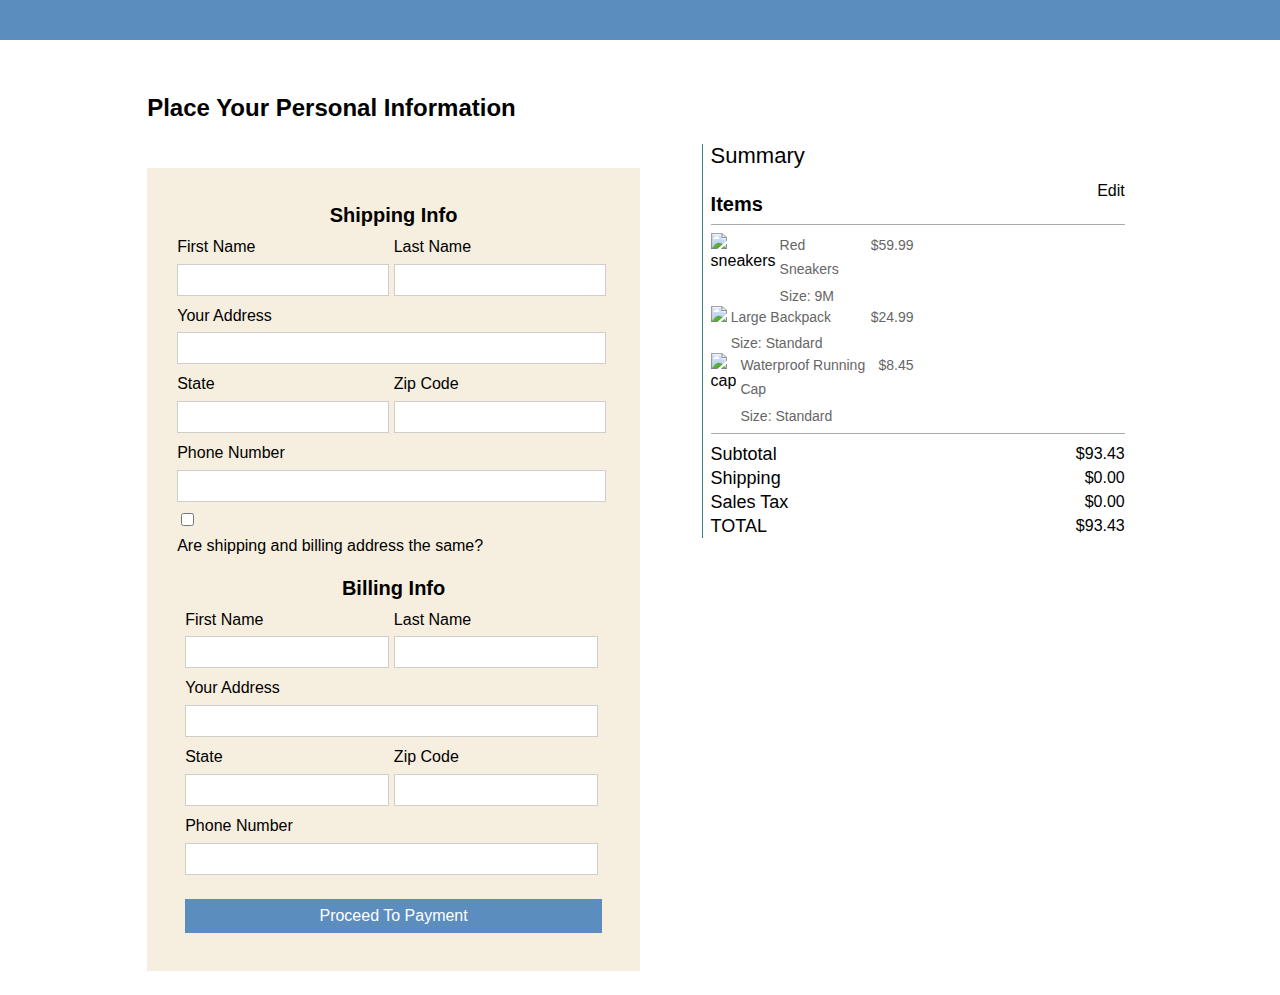
==== index.html @ 3deefcd4 "added js file and billing form" ====
<!DOCTYPE html>
<html lang="en" id="shipping-info-page">
  <head>
    <title>New Endi Checkout Page</title>
    <meta charset="utf-8" />
    <meta name="viewport" content="width=device-width,initial-scale=1.0,shrink-to-fit=no" />
    <link rel="stylesheet" href="assets/css/style.css" />
  </head>

  <body>
    <header id="header">
      <h1>Place Your Personal Information</h1>
    </header>

    <main id="main">
    <h3>Shipping Info</h3>
      <form name="shipping-info" action="payment/" aria-labelledby="form-label">
        <fieldset>
          <ol>
            <li>
              <label for="full-name">First Name</label>
              <input type="text" name="full-name" id="full-name" title="Enter your name" required/>
            </li>
            <li>
                <label for="last-name" >Last Name</label>
                <input type="text" name="last-name" id="last-name" title="Enter your surname" required/>
              </li>
              <li id="twin">
                <label for="last-name" >Your Address</label>
                <input type="text" name="address" id="address" title="Enter your full address " required/>
              </li>
              <li>
                <label for="zip">State</label>
                <input type="text" title="Enter your state" name="state" id="state" required/>
              </li>
            <li>
              <label for="zip">Zip Code</label>
              <input type="text" pattern="[0-9]{5}" title="Five digit zip code" name="zip" id="zip" required/>
            </li>
            <li id="twin">
              <label for="phone-number" >Phone Number</label>
              <input type="tel" name="phone-number" id="phone-number" required/>
            </li>
            <li id="twin">
                <input type="checkbox" id="checkbox" name="checkbox"/> Are shipping and billing address the same?<label for="checkbox">
                </label>
            </li>
          </ol>

          <h3>Billing Info</h3>
      <form name="shipping-info" action="payment/" aria-labelledby="form-label">
        <fieldset>
          <ol>
            <li>
              <label for="full-name">First Name</label>
              <input type="text" name="full-name" id="full-name" title="Enter your name" required/>
            </li>
            <li>
                <label for="last-name" >Last Name</label>
                <input type="text" name="last-name" id="last-name" title="Enter your surname" required/>
              </li>
              <li id="twin">
                <label for="last-name" >Your Address</label>
                <input type="text" name="address" id="address" title="Enter your full address " required/>
              </li>
              <li>
                <label for="zip">State</label>
                <input type="text" title="Enter your state" name="state" id="state" required/>
              </li>
            <li>
              <label for="zip">Zip Code</label>
              <input type="text" pattern="[0-9]{5}" title="Five digit zip code" name="zip" id="zip" required/>
            </li>
            <li id="twin">
              <label for="phone-number" >Phone Number</label>
              <input type="tel" name="phone-number" id="phone-number" required/>
            </li>
          </ol>


        </fieldset>
        <fieldset name="buttons">
          <button class="button-shrink" type="submit">Proceed To Payment</button>
        </fieldset>
      </form>
    </main>





    <aside id="summary">
      <h2>Summary</h2>
      <section id="summary-header">
        <h3>Items</h3>
        <a href="" id="items-edit">Edit</a>
      </section>
      <section id="summary-items">
        <ol>
          <li>
            <a href="https://www.flaticon.com/free-icons/shoes" class="item" title="shoes icons">
              <img src="assets/img/sneakers.png" alt="sneakers"/>
            </a>
            <p class="item-name">Red Sneakers</p>
            <p class="item-size">Size: 9M</p>
            <p class="item-price">$59.99</p>
          </li>
          <li>
            <a href="https://www.flaticon.com/free-icons/backpack" class="item" title="backpack icons">
              <img src="assets/img/backpack.png" ald="backpack"/>
            </a>
            <p class="item-name">Large Backpack</p>
            <p class="item-size">Size: Standard</p>
            <p class="item-rpice">$24.99</p>
          </li>
          <li>
            <a href="https://www.flaticon.com/free-icons/cap" class="item" title="cap icons">
              <img src="assets/img/cap.png" alt="cap"/>
            </a>
            <p class="item-name">Waterproof Running Cap</p>
            <p class="item-size">Size: Standard</p>
            <p class="price">$8.45</p>
          </li>
        </ol>
      </section>
      <section id="summary-footer">
        <h4 class="summary-desc">Subtotal</h4>
        <p class="summary-price">$93.43</p>
        <h4 class="summary-desc">Shipping</h4>
        <p class="summary-price">$0.00</p>
        <h4 class="summary-desc">Sales Tax</h4>
        <p class="summary-price">$0.00</p>
        <h4 class="summary-desc">TOTAL</h4>
        <p class="summary-price">$93.43</p>
      </section>
    </aside>
  <script src="assets/js/func.js"></script>
  </body>
</html>
---- assets/css/style.css ----
@import url("https://fonts.googleapis.com/css2?family=Lato:wght@300;400;700&display=swap");

/* http://meyerweb.com/eric/tools/css/reset/
   v2.0 | 20110126
   License: none (public domain)
*/
/* stylelint-disable*/
a,abbr,acronym,address,applet,article,aside,audio,b,big,blockquote,body,canvas,caption,center,cite,code,dd,del,details,dfn,div,dl,dt,em,embed,fieldset,figcaption,figure,footer,form,h1,h2,h3,h4,h5,h6,header,hgroup,html,i,iframe,img,ins,kbd,label,legend,li,mark,menu,nav,object,ol,output,p,pre,q,ruby,s,samp,section,small,span,strike,strong,sub,summary,sup,table,tbody,td,tfoot,th,thead,time,tr,tt,u,ul,var,video{margin:0;padding:0;border:0;font:inherit;vertical-align:baseline}article,aside,details,figcaption,figure,footer,header,hgroup,main,menu,nav,section{display:block}html,.linter{line-height:1}body{line-height:inherit}ol,ul{list-style:none}blockquote,q{quotes:none}blockquote:after,blockquote:before,q:after,q:before{content:'';content:none}table{border-collapse:collapse;border-spacing:0}
/* stylelint-enable */

/* Begin site styles below */

* {
  box-sizing: border-box;
}


ol {
        width: 100%;
}
ol li {
  width: 49%;
  display: inline-block;
}
    
ol li > * {
width: 100%;
}

#twin {
    width: 99%;
}



html {
  font-family: 'Segoe UI', Tahoma, Geneva, Verdana, sans-serif;
  line-height: 1.5em; 
  background-color: #5b8dbf;
  height: 100%;
}
body {
  margin-top: 2.5em;
  padding: 1.5em;
  background-color: #ffffff;
  min-height: 100%;
}

h1 {
  font-size: 1.5em; /* 24px / 16px = 1.5em */
  font-weight: bold;
}

h2 {
  font-size: 1.375em; /* 22px / 16px = 1.375em */
  padding-bottom: 0.5em; /* 8/16px*/
  
}

h3 {
  font-size: 1.25em; /* 20px / 16px = 1.25em */
  font-weight: bold;
  display: flex;
  flex-direction: column;
  align-items: center;
  margin-top: 0.8rem;
}

h4 {
  font-size: 1.125em; /* 18px / 16px = 1.125em */
}

input,
label,
select {
  display: block;
  padding-bottom: 0.3rem;
}

input,
select,
button{ 
  background-color: inherit;
  font-size: inherit;
  font-family: inherit;
  line-height: inherit;
  padding-bottom: 0;
  border: 1px solid rgb(207, 205, 205);
  border-radius: 0;
  background-color: white;
}
input,select {
  width: 50%;
  margin-bottom: 0.5em; /* 8/16px*/
  padding: 0.1875em; /* 3/16px*/
}

button{
  padding: 0.3125em 0.625em ; /* 5px/16px  and 10px/16px*/
  background-color: #5b8dbf;
  border: none;
  color: white;
  border-radius: 0; 
  width: 100%;
}

.button-shrink{
    transition: all 0.3s ease-in-out;
}
.button-shrink:hover {
    -webkit-transform: scale(0.95);
    transform: scale(0.95);
  }
/* .back-button {
  padding: 0.3125em 0.625em ;
  border:  1px solid #d75459;
  color: #d75459;
  border-radius: 0.375em; 
} */

input[type="checkbox"],
input[type="radio"] {
  width: auto;
}

.checkbox-field,
.radio-field {
  display: flex;
  align-items: baseline;
}

nav[aria-hidden="true"],
aside[aria-hidden="true"],
ol[aria-hidden="true"] {
  display: none;
}

#checkout-nav ol {
  display: flex;
}

#checkout-nav li {
  display: flex;
  flex-basis: 100%;
  align-items: flex-end;
  justify-content: flex-end;
}

#checkout-nav li::before {
  align-self: center;
  border-bottom: 1px solid;
  content: "\00a0"; /* white space */
  margin: 0 0.3125em; /* 5px/16px */
  width: 100%;
}
#checkout-nav li:first-child{
  flex: 1 0 auto;
}
#checkout-nav li:first-child::before{
  display: none;
}

#checkout-nav li:not(.nav-complete-page)::before{
  color:transparent;
}



#checkout-nav img {
  width: 1.25em;     /* 20px/16px */
}
img {
  width: 5em;
}
#summary-header,
#summary-items{
  margin-bottom: 0.5em; /* 8/16px */
}

#summary-header {
  display: flex;
  justify-content: space-between;
}
#summary-items p {
  font-size: 0.875em;
  color: #666;
}

#summary-footer,
#summary-items {
  border-top: 1px solid  #aaa;
  padding-top: 0.5em;
}

a {
  text-decoration: none;
  color: inherit;
}

figure {
  display: flex;
  flex-direction: column;
  align-items: center;
}


.nav-complete-page {
  color: rgb(63,127,128);
}

form {
  display: grid;
  grid-gap: 1.5em;
}

fieldset[name="buttons"] {
  display: flex;
  justify-content: space-between;
  background-color: inherit;
}
ol[name="month-year"]{
  display: flex;
  flex-wrap: wrap;
  gap: 5px;
}

ol[name="month-year"] select,
ol[name="month-year"] input,
ol[name="city-state-zip"] li,
input[name="cvv-number"]{
  width: auto;
}

#summary a {
  width: min-content;
}

fieldset{
  padding: 0.5em;
  border-radius: 0.3125em;
}
aside {
  border-left: 1px solid #3f7f80;
  padding:  0 0.5em;
}

#personal-info-page .current-page-heading,
#delivery-page .current-page-heading,
#payment-page .current-page-heading,
#review-page .current-page-heading {
  font-weight: 800;
}

input:focus {
  background-color: #f3f5f9;
}

select {
  height: 32px;
}

@media screen and (min-width: 50em) { /* 800px/16px */

  body {
    display: grid;
    grid-template-rows: 2em [header-start] max-content [header-end]
      1.5em [checkout-nav-start summary-start] max-content [checkout-nav-end]
      1.5em [main-start] max-content [main-end summary-end];
    grid-template-columns: 10% [header-start checkout-nav-start main-start]
      40% [header-end checkout-nav main-end] 5%
      [summary-start] 35% [summary-end] 5%;
    align-items: start;
  }

  #header { 
    grid-area: header;
    justify-self: left;
  }
  #checkout-nav {
    grid-area: checkout-nav;
  }
  #main {
    grid-area: main;
    background-color: #f6eede;
    padding:22px;
  }
  #summary {
    grid-area: summary;
  }

  ol[name="city-state-zip"]{
    width: 50%;
    display: grid;
    grid-template-rows: [city-start state-start]  auto [city-end state-end]
      auto [zip-start] auto [zip-end];
    grid-template-columns: [city-start zip-start] auto [city-end zip-end] 5%
      [state-start] auto [state-end];
  }
  ol[name="city-state-zip"] input,
  ol[name="city-state-zip"] select,
  ol[name="expiration-and-cvv"] input,
  ol[name="expiration-and-cvv"] select {
    width: 100%;
  }
  #city {
    grid-area: city;
  }
  #state {
    grid-area: state;
  }
  #zip {
    grid-area: zip;
  }

  ol[name="expiration-and-cvv"] {
    display: grid;
    width: 50%;
    grid-template-rows: [expiration-start cvv-start] auto [expiration-end cvv-end];
    grid-template-columns: [expiration-start] auto [expiration-end] 10% [cvv-start] auto [cvv-end];
  }
  #expiration {
    grid-area: expiration;
  }
  #cvv {
    grid-area: cvv;
  }

  #summary-items li {
    display: grid;
    grid-template-rows: max-content 1fr;
    grid-template-columns: max-content 1fr max-content;
    column-gap: 2%;
    row-gap: 5%;
  }

  .item {
    grid-column: 1;
    grid-row : span 2;
  }
  .item-name {
    grid-column: 2;
    grid-row : 1;
  }
  .item-price {
    grid-column: 3;
    grid-row : 1;
  }
  .item-size {
    grid-column: 2;
    grid-row : 2;
  }

  #summary-footer {
    display: grid;
    grid-template-rows: repeat(4, 1fr);
    grid-template-columns: repeat(2, 1fr);
  }

  .summary-desc {
    grid-column: 1;
  }
  .summary-price {
    grid-column: 2;
    justify-self: end;
  }
}
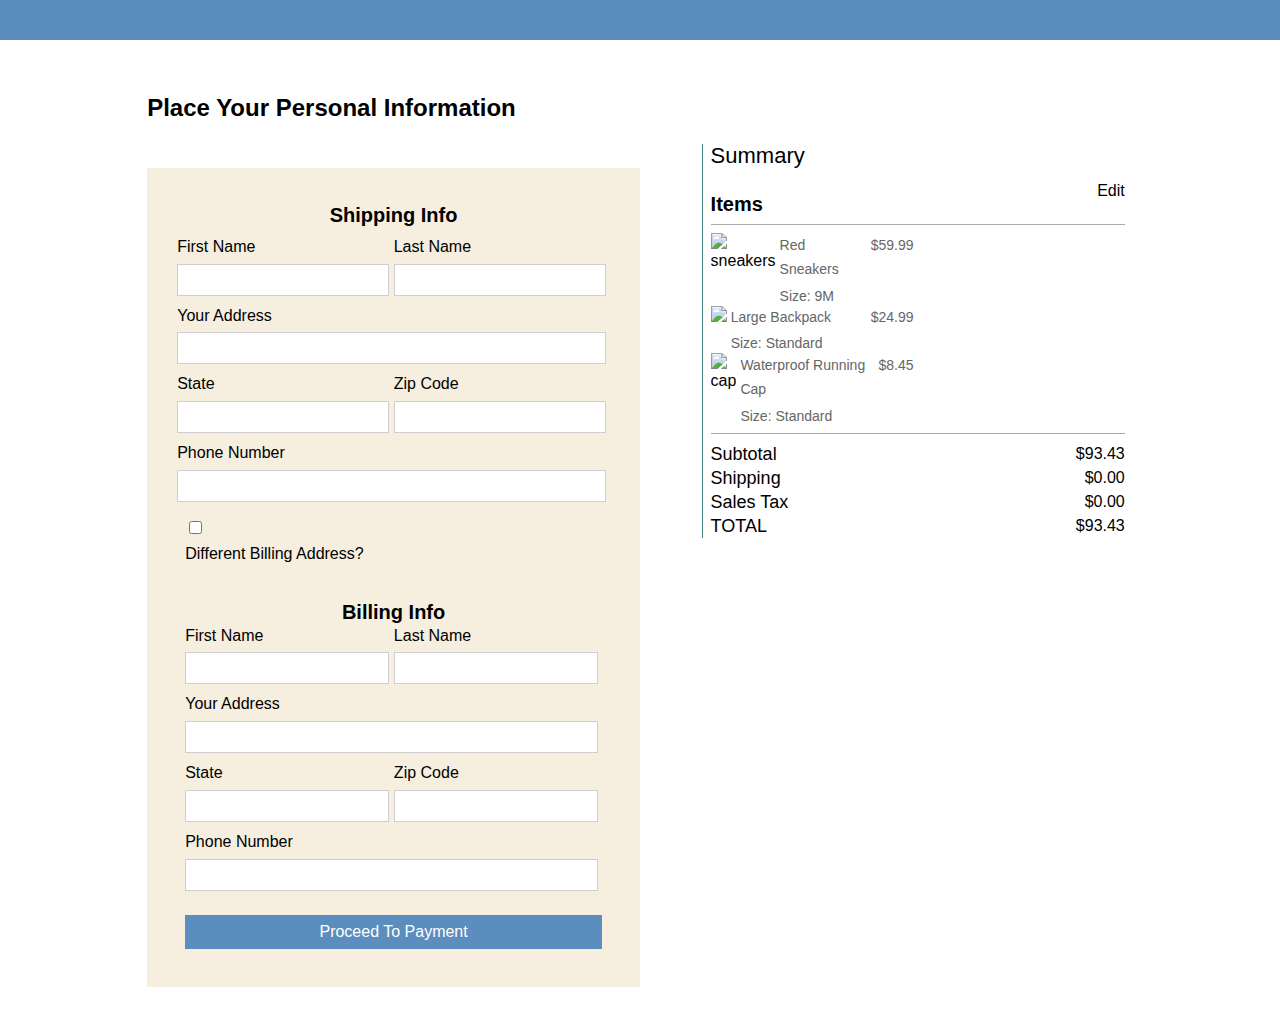
==== commit 0bef4163: "added js code to hide billing info" ====
--- a/index.html
+++ b/index.html
@@ -1,140 +1,132 @@
-
 <!DOCTYPE html>
 <html lang="en" id="shipping-info-page">
-  <head>
-    <title>New Endi Checkout Page</title>
-    <meta charset="utf-8" />
-    <meta name="viewport" content="width=device-width,initial-scale=1.0,shrink-to-fit=no" />
-    <link rel="stylesheet" href="assets/css/style.css" />
-  </head>
-
-  <body>
-    <header id="header">
-      <h1>Place Your Personal Information</h1>
-    </header>
-
-    <main id="main">
-    <h3>Shipping Info</h3>
-      <form name="shipping-info" action="payment/" aria-labelledby="form-label">
-        <fieldset>
-          <ol>
-            <li>
-              <label for="full-name">First Name</label>
-              <input type="text" name="full-name" id="full-name" title="Enter your name" required/>
-            </li>
-            <li>
-                <label for="last-name" >Last Name</label>
-                <input type="text" name="last-name" id="last-name" title="Enter your surname" required/>
-              </li>
-              <li id="twin">
-                <label for="last-name" >Your Address</label>
-                <input type="text" name="address" id="address" title="Enter your full address " required/>
-              </li>
-              <li>
-                <label for="zip">State</label>
-                <input type="text" title="Enter your state" name="state" id="state" required/>
-              </li>
-            <li>
-              <label for="zip">Zip Code</label>
-              <input type="text" pattern="[0-9]{5}" title="Five digit zip code" name="zip" id="zip" required/>
-            </li>
-            <li id="twin">
-              <label for="phone-number" >Phone Number</label>
-              <input type="tel" name="phone-number" id="phone-number" required/>
-            </li>
-            <li id="twin">
-                <input type="checkbox" id="checkbox" name="checkbox"/> Are shipping and billing address the same?<label for="checkbox">
-                </label>
-            </li>
-          </ol>
-
-          <h3>Billing Info</h3>
-      <form name="shipping-info" action="payment/" aria-labelledby="form-label">
-        <fieldset>
-          <ol>
-            <li>
-              <label for="full-name">First Name</label>
-              <input type="text" name="full-name" id="full-name" title="Enter your name" required/>
-            </li>
-            <li>
-                <label for="last-name" >Last Name</label>
-                <input type="text" name="last-name" id="last-name" title="Enter your surname" required/>
-              </li>
-              <li id="twin">
-                <label for="last-name" >Your Address</label>
-                <input type="text" name="address" id="address" title="Enter your full address " required/>
-              </li>
-              <li>
-                <label for="zip">State</label>
-                <input type="text" title="Enter your state" name="state" id="state" required/>
-              </li>
-            <li>
-              <label for="zip">Zip Code</label>
-              <input type="text" pattern="[0-9]{5}" title="Five digit zip code" name="zip" id="zip" required/>
-            </li>
-            <li id="twin">
-              <label for="phone-number" >Phone Number</label>
-              <input type="tel" name="phone-number" id="phone-number" required/>
-            </li>
-          </ol>
-
-
-        </fieldset>
-        <fieldset name="buttons">
-          <button class="button-shrink" type="submit">Proceed To Payment</button>
-        </fieldset>
-      </form>
-    </main>
-
-
-
-
-
-    <aside id="summary">
-      <h2>Summary</h2>
-      <section id="summary-header">
-        <h3>Items</h3>
-        <a href="" id="items-edit">Edit</a>
-      </section>
-      <section id="summary-items">
-        <ol>
-          <li>
-            <a href="https://www.flaticon.com/free-icons/shoes" class="item" title="shoes icons">
-              <img src="assets/img/sneakers.png" alt="sneakers"/>
-            </a>
-            <p class="item-name">Red Sneakers</p>
-            <p class="item-size">Size: 9M</p>
-            <p class="item-price">$59.99</p>
-          </li>
-          <li>
-            <a href="https://www.flaticon.com/free-icons/backpack" class="item" title="backpack icons">
-              <img src="assets/img/backpack.png" ald="backpack"/>
-            </a>
-            <p class="item-name">Large Backpack</p>
-            <p class="item-size">Size: Standard</p>
-            <p class="item-rpice">$24.99</p>
-          </li>
-          <li>
-            <a href="https://www.flaticon.com/free-icons/cap" class="item" title="cap icons">
-              <img src="assets/img/cap.png" alt="cap"/>
-            </a>
-            <p class="item-name">Waterproof Running Cap</p>
-            <p class="item-size">Size: Standard</p>
-            <p class="price">$8.45</p>
-          </li>
-        </ol>
-      </section>
-      <section id="summary-footer">
-        <h4 class="summary-desc">Subtotal</h4>
-        <p class="summary-price">$93.43</p>
-        <h4 class="summary-desc">Shipping</h4>
-        <p class="summary-price">$0.00</p>
-        <h4 class="summary-desc">Sales Tax</h4>
-        <p class="summary-price">$0.00</p>
-        <h4 class="summary-desc">TOTAL</h4>
-        <p class="summary-price">$93.43</p>
-      </section>
-    </aside>
-  <script src="assets/js/func.js"></script>
-  </body>
-</html>
+   <head>
+      <title>New Endi Checkout Page</title>
+      <meta charset="utf-8" />
+      <meta name="viewport" content="width=device-width,initial-scale=1.0,shrink-to-fit=no" />
+      <link rel="stylesheet" href="assets/css/style.css" />
+      <script src="https://ajax.googleapis.com/ajax/libs/jquery/1.9.1/jquery.min.js"></script>
+   </head>
+   <body>
+      <header id="header">
+         <h1>Place Your Personal Information</h1>
+      </header>
+      <main id="main">
+         <h3>Shipping Info</h3>
+         <form name="shipping-info" action="payment/" aria-labelledby="form-label">
+            <fieldset>
+            <ol>
+               <li>
+                  <label for="full-name">First Name</label>
+                  <input type="text" name="full-name" id="full-name" title="Enter your name" required/>
+               </li>
+               <li>
+                  <label for="last-name" >Last Name</label>
+                  <input type="text" name="last-name" id="last-name" title="Enter your surname" required/>
+               </li>
+               <li id="twin">
+                  <label for="last-name" >Your Address</label>
+                  <input type="text" name="address" id="address" title="Enter your full address " required/>
+               </li>
+               <li>
+                  <label for="zip">State</label>
+                  <input type="text" title="Enter your state" name="state" id="state" required/>
+               </li>
+               <li>
+                  <label for="zip">Zip Code</label>
+                  <input type="text" pattern="[0-9]{5}" title="Five digit zip code" name="zip" id="zip" required/>
+               </li>
+               <li id="twin">
+                  <label for="phone-number" >Phone Number</label>
+                  <input type="tel" name="phone-number" id="phone-number" required/>
+               </li>
+               <li>
+                <fieldset class="question">
+                    <input id="question" type="checkbox" name="question" value="1" /><label for="question">Different Billing Address?</label>
+                  </fieldset>
+               </li>
+            </ol>
+            
+         <form name="shipping-info" action="payment/" aria-labelledby="form-label" >
+            <fieldset class="answer">
+                <h3>Billing Info</h3>
+               <ol>
+                  <li>
+                     <label for="full-name">First Name</label>
+                     <input type="text" name="full-name" id="full-name" title="Enter your name" required/>
+                  </li>
+                  <li>
+                     <label for="last-name" >Last Name</label>
+                     <input type="text" name="last-name" id="last-name" title="Enter your surname" required/>
+                  </li>
+                  <li id="twin">
+                     <label for="last-name" >Your Address</label>
+                     <input type="text" name="address" id="address" title="Enter your full address " required/>
+                  </li>
+                  <li>
+                     <label for="zip">State</label>
+                     <input type="text" title="Enter your state" name="state" id="state" required/>
+                  </li>
+                  <li>
+                     <label for="zip">Zip Code</label>
+                     <input type="text" pattern="[0-9]{5}" title="Five digit zip code" name="zip" id="zip" required/>
+                  </li>
+                  <li id="twin">
+                     <label for="phone-number" >Phone Number</label>
+                     <input type="tel" name="phone-number" id="phone-number" required/>
+                  </li>
+               </ol>
+            </fieldset>
+            <fieldset name="buttons">
+               <button class="button-shrink" type="submit">Proceed To Payment</button>
+            </fieldset>
+         </form>
+      </main>
+      <aside id="summary">
+         <h2>Summary</h2>
+         <section id="summary-header">
+            <h3>Items</h3>
+            <a href="" id="items-edit">Edit</a>
+         </section>
+         <section id="summary-items">
+            <ol>
+               <li>
+                  <a href="https://www.flaticon.com/free-icons/shoes" class="item" title="shoes icons">
+                  <img src="assets/img/sneakers.png" alt="sneakers"/>
+                  </a>
+                  <p class="item-name">Red Sneakers</p>
+                  <p class="item-size">Size: 9M</p>
+                  <p class="item-price">$59.99</p>
+               </li>
+               <li>
+                  <a href="https://www.flaticon.com/free-icons/backpack" class="item" title="backpack icons">
+                  <img src="assets/img/backpack.png" ald="backpack"/>
+                  </a>
+                  <p class="item-name">Large Backpack</p>
+                  <p class="item-size">Size: Standard</p>
+                  <p class="item-rpice">$24.99</p>
+               </li>
+               <li>
+                  <a href="https://www.flaticon.com/free-icons/cap" class="item" title="cap icons">
+                  <img src="assets/img/cap.png" alt="cap"/>
+                  </a>
+                  <p class="item-name">Waterproof Running Cap</p>
+                  <p class="item-size">Size: Standard</p>
+                  <p class="price">$8.45</p>
+               </li>
+            </ol>
+         </section>
+         <section id="summary-footer">
+            <h4 class="summary-desc">Subtotal</h4>
+            <p class="summary-price">$93.43</p>
+            <h4 class="summary-desc">Shipping</h4>
+            <p class="summary-price">$0.00</p>
+            <h4 class="summary-desc">Sales Tax</h4>
+            <p class="summary-price">$0.00</p>
+            <h4 class="summary-desc">TOTAL</h4>
+            <p class="summary-price">$93.43</p>
+         </section>
+      </aside>
+      <script src="assets/js/func.js"></script>
+   </body>
+</html>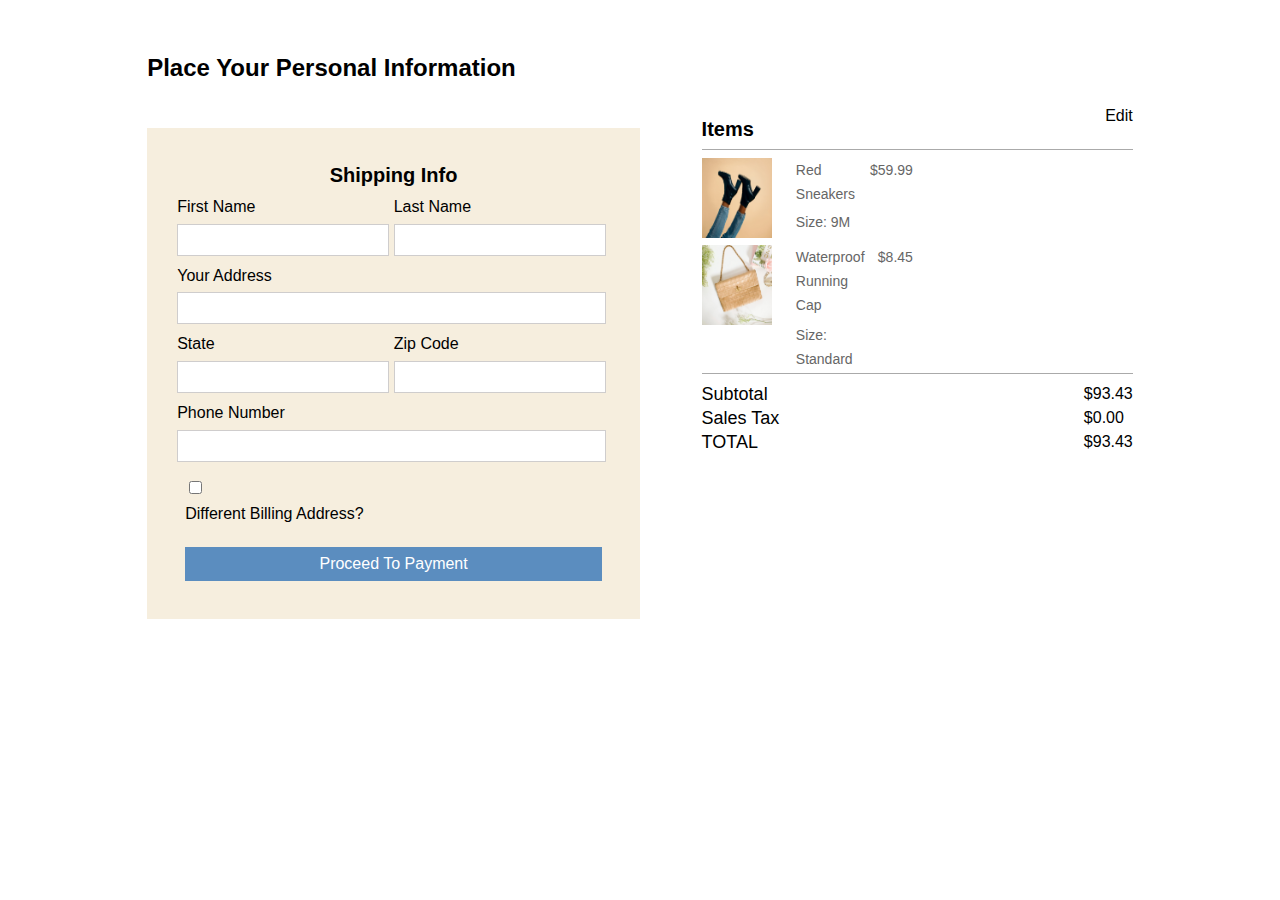
==== commit 618b66f4: "added photos and summary sytle" ====
--- a/index.html
+++ b/index.html
@@ -83,7 +83,6 @@
          </form>
       </main>
       <aside id="summary">
-         <h2>Summary</h2>
          <section id="summary-header">
             <h3>Items</h3>
             <a href="" id="items-edit">Edit</a>
@@ -91,24 +90,16 @@
          <section id="summary-items">
             <ol>
                <li>
-                  <a href="https://www.flaticon.com/free-icons/shoes" class="item" title="shoes icons">
-                  <img src="assets/img/sneakers.png" alt="sneakers"/>
+                  <a href="https://www.flaticon.com/free-icons/shoes" class="item" title="boots">
+                  <img src="assets/images/pexels-photo-8888234.jpeg" alt="sneakers"/>
                   </a>
                   <p class="item-name">Red Sneakers</p>
                   <p class="item-size">Size: 9M</p>
                   <p class="item-price">$59.99</p>
                </li>
                <li>
-                  <a href="https://www.flaticon.com/free-icons/backpack" class="item" title="backpack icons">
-                  <img src="assets/img/backpack.png" ald="backpack"/>
-                  </a>
-                  <p class="item-name">Large Backpack</p>
-                  <p class="item-size">Size: Standard</p>
-                  <p class="item-rpice">$24.99</p>
-               </li>
-               <li>
-                  <a href="https://www.flaticon.com/free-icons/cap" class="item" title="cap icons">
-                  <img src="assets/img/cap.png" alt="cap"/>
+                  <a href="https://www.flaticon.com/free-icons/cap" class="item" title="bag">
+                  <img src="assets/images/pexels-photo-3908800.jpeg" alt="cap"/>
                   </a>
                   <p class="item-name">Waterproof Running Cap</p>
                   <p class="item-size">Size: Standard</p>
@@ -117,14 +108,12 @@
             </ol>
          </section>
          <section id="summary-footer">
-            <h4 class="summary-desc">Subtotal</h4>
-            <p class="summary-price">$93.43</p>
-            <h4 class="summary-desc">Shipping</h4>
-            <p class="summary-price">$0.00</p>
-            <h4 class="summary-desc">Sales Tax</h4>
-            <p class="summary-price">$0.00</p>
-            <h4 class="summary-desc">TOTAL</h4>
-            <p class="summary-price">$93.43</p>
+            <h4 class="item-description">Subtotal</h4>
+            <p class="item-value">$93.43</p>
+            <h4 class="item-description">Sales Tax</h4>
+            <p class="item-value">$0.00</p>
+            <h4 class="item-description">TOTAL</h4>
+            <p class="item-value">$93.43</p>
          </section>
       </aside>
       <script src="assets/js/func.js"></script>
--- a/assets/css/style.css
+++ b/assets/css/style.css
@@ -1,9 +1,6 @@
-@import url("https://fonts.googleapis.com/css2?family=Lato:wght@300;400;700&display=swap");
-
 /* http://meyerweb.com/eric/tools/css/reset/
    v2.0 | 20110126
-   License: none (public domain)
-*/
+   License: none (public domain)*/
 /* stylelint-disable*/
 a,abbr,acronym,address,applet,article,aside,audio,b,big,blockquote,body,canvas,caption,center,cite,code,dd,del,details,dfn,div,dl,dt,em,embed,fieldset,figcaption,figure,footer,form,h1,h2,h3,h4,h5,h6,header,hgroup,html,i,iframe,img,ins,kbd,label,legend,li,mark,menu,nav,object,ol,output,p,pre,q,ruby,s,samp,section,small,span,strike,strong,sub,summary,sup,table,tbody,td,tfoot,th,thead,time,tr,tt,u,ul,var,video{margin:0;padding:0;border:0;font:inherit;vertical-align:baseline}article,aside,details,figcaption,figure,footer,header,hgroup,main,menu,nav,section{display:block}html,.linter{line-height:1}body{line-height:inherit}ol,ul{list-style:none}blockquote,q{quotes:none}blockquote:after,blockquote:before,q:after,q:before{content:'';content:none}table{border-collapse:collapse;border-spacing:0}
 /* stylelint-enable */
@@ -13,7 +10,6 @@
 * {
   box-sizing: border-box;
 }
-
 
 ol {
         width: 100%;
@@ -40,7 +36,6 @@
   height: 100%;
 }
 body {
-  margin-top: 2.5em;
   padding: 1.5em;
   background-color: #ffffff;
   min-height: 100%;
@@ -69,6 +64,8 @@
 h4 {
   font-size: 1.125em; /* 18px / 16px = 1.125em */
 }
+
+.answer { display:none }
 
 input,
 label,
@@ -165,13 +162,14 @@
 }
 
 
-
-#checkout-nav img {
-  width: 1.25em;     /* 20px/16px */
-}
-img {
-  width: 5em;
-}
+/* #summary {
+    position: relative;            
+   top: 50%;    
+   vertical-align: middle;                  
+   /* transform: translate(0, -50%) 
+}  */
+ 
+
 #summary-header,
 #summary-items{
   margin-bottom: 0.5em; /* 8/16px */
@@ -239,10 +237,6 @@
   padding: 0.5em;
   border-radius: 0.3125em;
 }
-aside {
-  border-left: 1px solid #3f7f80;
-  padding:  0 0.5em;
-}
 
 #personal-info-page .current-page-heading,
 #delivery-page .current-page-heading,
@@ -255,8 +249,11 @@
   background-color: #f3f5f9;
 }
 
-select {
-  height: 32px;
+img {
+	height: 5rem;
+	margin-right: 1.25rem;
+	width: 4.375rem;
+	border-radius: vrem;
 }
 
 @media screen and (min-width: 50em) { /* 800px/16px */
@@ -276,9 +273,7 @@
     grid-area: header;
     justify-self: left;
   }
-  #checkout-nav {
-    grid-area: checkout-nav;
-  }
+
   #main {
     grid-area: main;
     background-color: #f6eede;
@@ -286,9 +281,11 @@
   }
   #summary {
     grid-area: summary;
-  }
-
-  ol[name="city-state-zip"]{
+    
+  
+  }
+
+  /* ol[name="city-state-zip"]{
     width: 50%;
     display: grid;
     grid-template-rows: [city-start state-start]  auto [city-end state-end]
@@ -323,7 +320,7 @@
   }
   #cvv {
     grid-area: cvv;
-  }
+  } */
 
   #summary-items li {
     display: grid;
@@ -341,9 +338,8 @@
     grid-column: 2;
     grid-row : 1;
   }
-  .item-price {
+  .item-value {
     grid-column: 3;
-    grid-row : 1;
   }
   .item-size {
     grid-column: 2;
@@ -356,11 +352,12 @@
     grid-template-columns: repeat(2, 1fr);
   }
 
-  .summary-desc {
+  .item-description {
     grid-column: 1;
   }
   .summary-price {
     grid-column: 2;
     justify-self: end;
   }
+ 
 }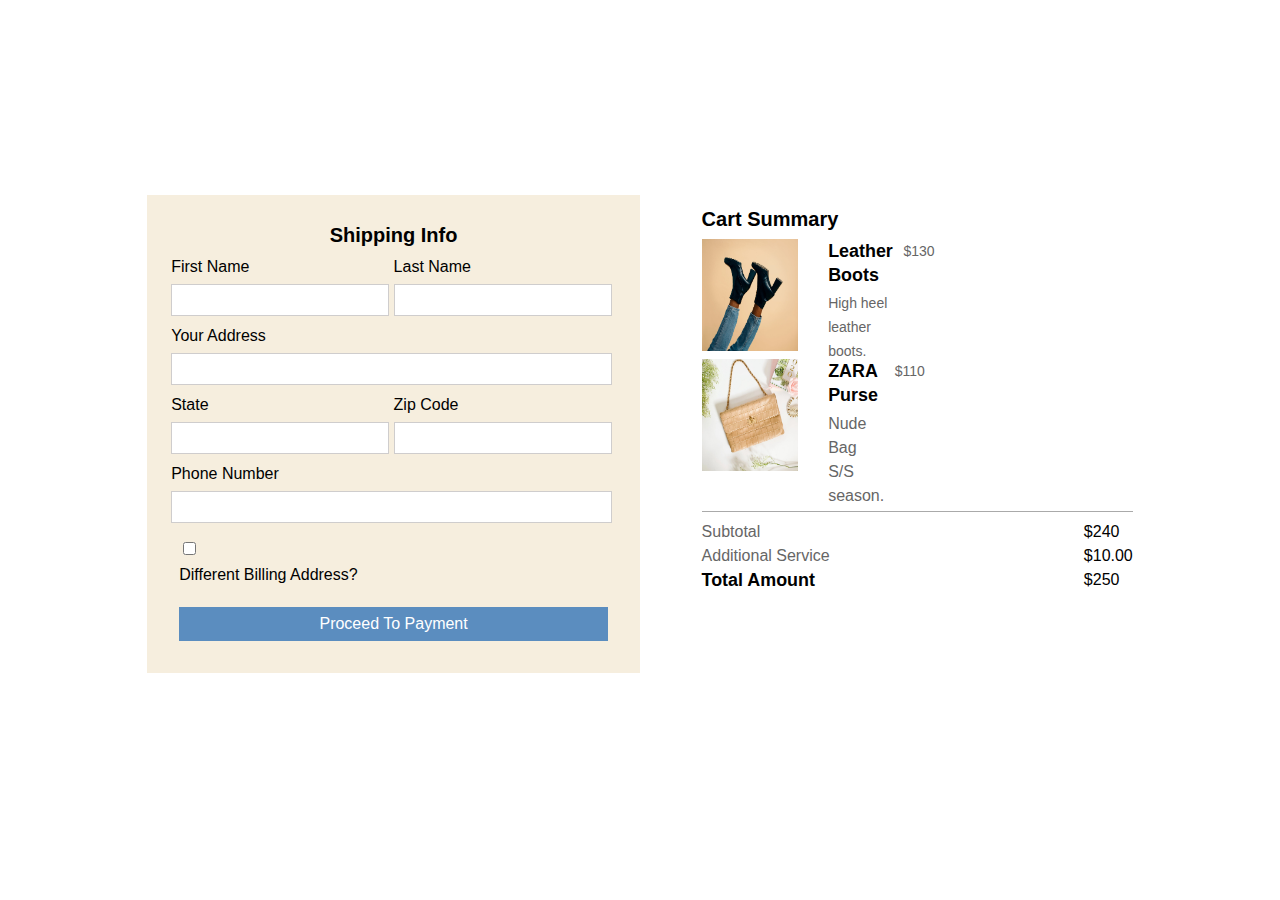
==== commit 9c0fc89b: "fixed grid row to center the page" ====
--- a/index.html
+++ b/index.html
@@ -84,8 +84,7 @@
       </main>
       <aside id="summary">
          <section id="summary-header">
-            <h3>Items</h3>
-            <a href="" id="items-edit">Edit</a>
+            <h3>Cart Summary</h3>
          </section>
          <section id="summary-items">
             <ol>
@@ -93,27 +92,27 @@
                   <a href="https://www.flaticon.com/free-icons/shoes" class="item" title="boots">
                   <img src="assets/images/pexels-photo-8888234.jpeg" alt="sneakers"/>
                   </a>
-                  <p class="item-name">Red Sneakers</p>
-                  <p class="item-size">Size: 9M</p>
-                  <p class="item-price">$59.99</p>
+                  <h4 class="item-name">Leather Boots</h4>
+                  <p class="item-size">High heel leather boots.</p>
+                  <p class="item-price">$130</p>
                </li>
                <li>
-                  <a href="https://www.flaticon.com/free-icons/cap" class="item" title="bag">
-                  <img src="assets/images/pexels-photo-3908800.jpeg" alt="cap"/>
-                  </a>
-                  <p class="item-name">Waterproof Running Cap</p>
-                  <p class="item-size">Size: Standard</p>
-                  <p class="price">$8.45</p>
-               </li>
-            </ol>
+             <li>
+                <a href="https://www.flaticon.com/free-icons/cap" class="item" title="bag">
+                <img src="assets/images/pexels-photo-3908800.jpeg" alt="cap"/>
+                </a>
+                <h4 class="item-name">ZARA Purse</h4>
+                <h5 class="item-size">Nude Bag S/S season.</h5>
+                <p class="price">$110</p>
+             </li>            </ol>
          </section>
          <section id="summary-footer">
-            <h4 class="item-description">Subtotal</h4>
-            <p class="item-value">$93.43</p>
-            <h4 class="item-description">Sales Tax</h4>
-            <p class="item-value">$0.00</p>
-            <h4 class="item-description">TOTAL</h4>
-            <p class="item-value">$93.43</p>
+            <h5 class="item-description">Subtotal</h5>
+            <p class="item-value">$240</p>
+            <h5 class="item-description">Additional Service</h5>
+            <p class="item-value">$10.00</p>
+            <h4 class="item-description">Total Amount</h4>
+            <p class="item-value">$250</p>
          </section>
       </aside>
       <script src="assets/js/func.js"></script>
--- a/assets/css/style.css
+++ b/assets/css/style.css
@@ -28,11 +28,9 @@
 }
 
 
-
 html {
   font-family: 'Segoe UI', Tahoma, Geneva, Verdana, sans-serif;
   line-height: 1.5em; 
-  background-color: #5b8dbf;
   height: 100%;
 }
 body {
@@ -42,7 +40,7 @@
 }
 
 h1 {
-  font-size: 1.5em; /* 24px / 16px = 1.5em */
+  font-size: 1.8em; 
   font-weight: bold;
 }
 
@@ -62,9 +60,21 @@
 }
 
 h4 {
-  font-size: 1.125em; /* 18px / 16px = 1.125em */
-}
-
+  font-size: 1.12em;
+  font-weight: bold;
+}
+
+h5 {
+    font-size: 1em;
+  font-weight:  500;
+  color: #666;
+}
+
+#main {
+    background-color: #f6eede;
+    padding: 1rem;
+    margin-bottom: 2rem;
+}
 .answer { display:none }
 
 input,
@@ -126,7 +136,7 @@
   align-items: baseline;
 }
 
-nav[aria-hidden="true"],
+/* nav[aria-hidden="true"],
 aside[aria-hidden="true"],
 ol[aria-hidden="true"] {
   display: none;
@@ -146,10 +156,10 @@
 #checkout-nav li::before {
   align-self: center;
   border-bottom: 1px solid;
-  content: "\00a0"; /* white space */
-  margin: 0 0.3125em; /* 5px/16px */
+  content: "\00a0"; 
+  /* margin: 0 0.3125em; 
   width: 100%;
-}
+ } 
 #checkout-nav li:first-child{
   flex: 1 0 auto;
 }
@@ -159,7 +169,7 @@
 
 #checkout-nav li:not(.nav-complete-page)::before{
   color:transparent;
-}
+} 
 
 
 /* #summary {
@@ -178,14 +188,15 @@
 #summary-header {
   display: flex;
   justify-content: space-between;
+  /* padding-top: 5rem; */
 }
 #summary-items p {
   font-size: 0.875em;
   color: #666;
 }
 
-#summary-footer,
-#summary-items {
+
+#summary-footer{
   border-top: 1px solid  #aaa;
   padding-top: 0.5em;
 }
@@ -250,9 +261,9 @@
 }
 
 img {
-	height: 5rem;
+	height: 7rem;
 	margin-right: 1.25rem;
-	width: 4.375rem;
+	width: 6rem;
 	border-radius: vrem;
 }
 
@@ -260,9 +271,9 @@
 
   body {
     display: grid;
-    grid-template-rows: 2em [header-start] max-content [header-end]
+    /* grid-template-rows: 2em [header-start] max-content [header-end]
       1.5em [checkout-nav-start summary-start] max-content [checkout-nav-end]
-      1.5em [main-start] max-content [main-end summary-end];
+      1.5em [main-start] max-content [main-end summary-end]; */
     grid-template-columns: 10% [header-start checkout-nav-start main-start]
       40% [header-end checkout-nav main-end] 5%
       [summary-start] 35% [summary-end] 5%;
@@ -277,7 +288,7 @@
   #main {
     grid-area: main;
     background-color: #f6eede;
-    padding:22px;
+    
   }
   #summary {
     grid-area: summary;
@@ -326,8 +337,8 @@
     display: grid;
     grid-template-rows: max-content 1fr;
     grid-template-columns: max-content 1fr max-content;
-    column-gap: 2%;
-    row-gap: 5%;
+    column-gap: 5%;
+    row-gap: 3%;
   }
 
   .item {
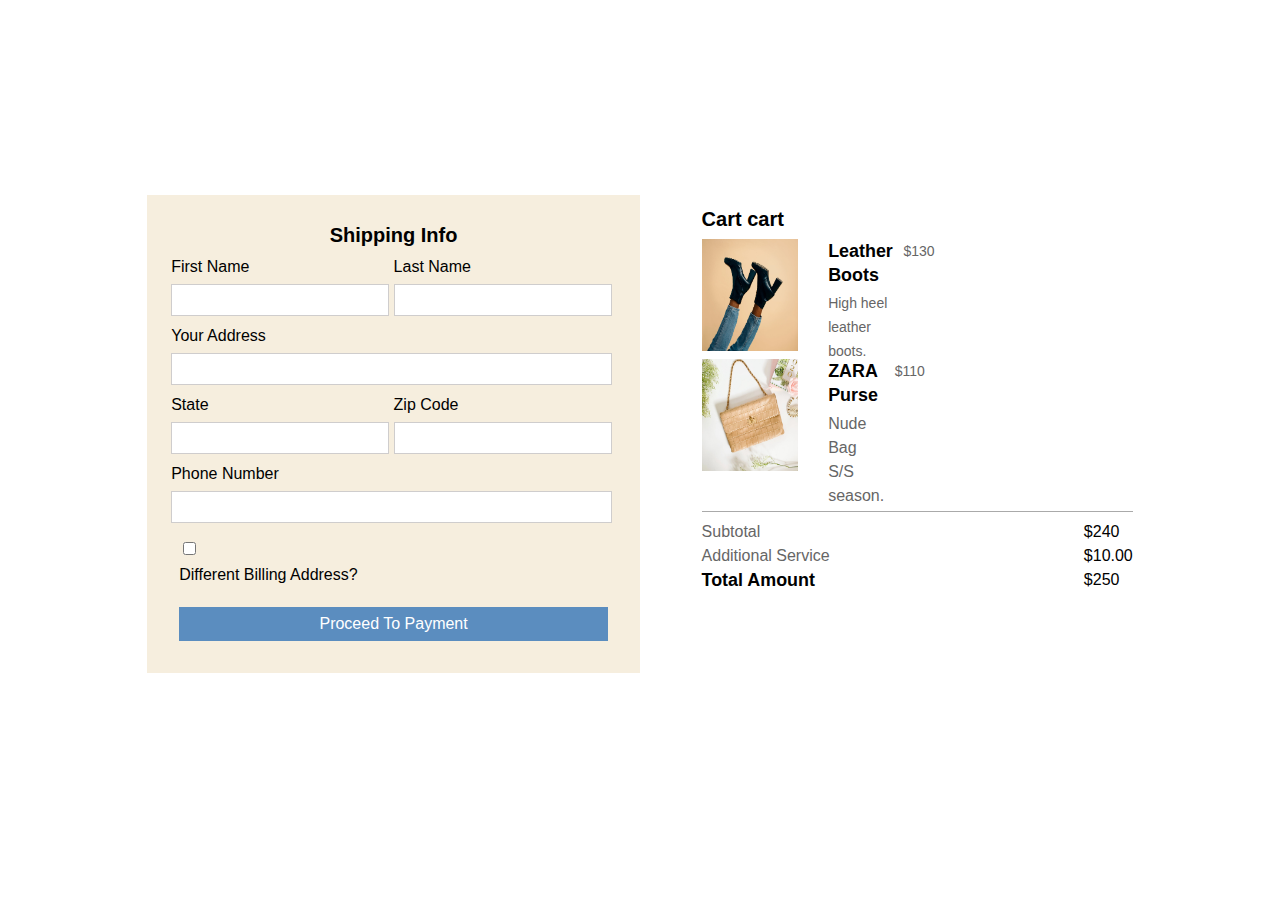
==== commit a0b8b5ac: "fixed typos" ====
--- a/index.html
+++ b/index.html
@@ -1,17 +1,14 @@
 <!DOCTYPE html>
 <html lang="en" id="shipping-info-page">
    <head>
-      <title>New Endi Checkout Page</title>
-      <meta charset="utf-8" />
-      <meta name="viewport" content="width=device-width,initial-scale=1.0,shrink-to-fit=no" />
-      <link rel="stylesheet" href="assets/css/style.css" />
+      <title>New Endri Checkout Page</title>
+      <meta charset="utf-8"/>
+      <meta name="viewport" content="width=device-width,initial-scale=1.0, shrink-to-fit=no" />
       <script src="https://ajax.googleapis.com/ajax/libs/jquery/1.9.1/jquery.min.js"></script>
+      <link rel="stylesheet" href="assets/css/style.css" /> 
    </head>
    <body>
-      <header id="header">
-         <h1>Place Your Personal Information</h1>
-      </header>
-      <main id="main">
+      <main id="personal-info">
          <h3>Shipping Info</h3>
          <form name="shipping-info" action="payment/" aria-labelledby="form-label">
             <fieldset>
@@ -82,15 +79,15 @@
             </fieldset>
          </form>
       </main>
-      <aside id="summary">
-         <section id="summary-header">
-            <h3>Cart Summary</h3>
+      <aside id="cart">
+         <section id="cart-header">
+            <h3>Cart cart</h3>
          </section>
-         <section id="summary-items">
+         <section id="cart-items">
             <ol>
                <li>
-                  <a href="https://www.flaticon.com/free-icons/shoes" class="item" title="boots">
-                  <img src="assets/images/pexels-photo-8888234.jpeg" alt="sneakers"/>
+                  <a href="https://pixabay.com/images/search/shoes%20/" class="item" title="boots">
+                  <img src="assets/images/pexels-photo-8888234.jpeg" alt="leather-boots"/>
                   </a>
                   <h4 class="item-name">Leather Boots</h4>
                   <p class="item-size">High heel leather boots.</p>
@@ -98,15 +95,15 @@
                </li>
                <li>
              <li>
-                <a href="https://www.flaticon.com/free-icons/cap" class="item" title="bag">
-                <img src="assets/images/pexels-photo-3908800.jpeg" alt="cap"/>
+                <a href="https://pixabay.com/images/search/purse/" class="item" title="bag">
+                <img src="assets/images/pexels-photo-3908800.jpeg" alt="zara-bag"/>
                 </a>
                 <h4 class="item-name">ZARA Purse</h4>
                 <h5 class="item-size">Nude Bag S/S season.</h5>
                 <p class="price">$110</p>
-             </li>            </ol>
+             </li></ol>
          </section>
-         <section id="summary-footer">
+         <section id="cart-footer">
             <h5 class="item-description">Subtotal</h5>
             <p class="item-value">$240</p>
             <h5 class="item-description">Additional Service</h5>
--- a/assets/css/style.css
+++ b/assets/css/style.css
@@ -1,8 +1,8 @@
 /* http://meyerweb.com/eric/tools/css/reset/
    v2.0 | 20110126
-   License: none (public domain)*/
+   License: none (public dopersonal-info)*/
 /* stylelint-disable*/
-a,abbr,acronym,address,applet,article,aside,audio,b,big,blockquote,body,canvas,caption,center,cite,code,dd,del,details,dfn,div,dl,dt,em,embed,fieldset,figcaption,figure,footer,form,h1,h2,h3,h4,h5,h6,header,hgroup,html,i,iframe,img,ins,kbd,label,legend,li,mark,menu,nav,object,ol,output,p,pre,q,ruby,s,samp,section,small,span,strike,strong,sub,summary,sup,table,tbody,td,tfoot,th,thead,time,tr,tt,u,ul,var,video{margin:0;padding:0;border:0;font:inherit;vertical-align:baseline}article,aside,details,figcaption,figure,footer,header,hgroup,main,menu,nav,section{display:block}html,.linter{line-height:1}body{line-height:inherit}ol,ul{list-style:none}blockquote,q{quotes:none}blockquote:after,blockquote:before,q:after,q:before{content:'';content:none}table{border-collapse:collapse;border-spacing:0}
+a,abbr,acronym,address,applet,article,aside,audio,b,big,blockquote,body,canvas,caption,center,cite,code,dd,del,details,dfn,div,dl,dt,em,embed,fieldset,figcaption,figure,footer,form,h1,h2,h3,h4,h5,h6,header,hgroup,html,i,iframe,img,ins,kbd,label,legend,li,mark,menu,nav,object,ol,output,p,pre,q,ruby,s,samp,section,small,span,strike,strong,sub,cart,sup,table,tbody,td,tfoot,th,thead,time,tr,tt,u,ul,var,video{margin:0;padding:0;border:0;font:inherit;vertical-align:baseline}article,aside,details,figcaption,figure,footer,header,hgroup,personal-info,menu,nav,section{display:block}html,.linter{line-height:1}body{line-height:inherit}ol,ul{list-style:none}blockquote,q{quotes:none}blockquote:after,blockquote:before,q:after,q:before{content:'';content:none}table{border-collapse:collapse;border-spacing:0}
 /* stylelint-enable */
 
 /* Begin site styles below */
@@ -70,7 +70,7 @@
   color: #666;
 }
 
-#main {
+#personal-info {
     background-color: #f6eede;
     padding: 1rem;
     margin-bottom: 2rem;
@@ -172,7 +172,7 @@
 } 
 
 
-/* #summary {
+/* #cart {
     position: relative;            
    top: 50%;    
    vertical-align: middle;                  
@@ -180,23 +180,23 @@
 }  */
  
 
-#summary-header,
-#summary-items{
+#cart-header,
+#cart-items{
   margin-bottom: 0.5em; /* 8/16px */
 }
 
-#summary-header {
+#cart-header {
   display: flex;
   justify-content: space-between;
   /* padding-top: 5rem; */
 }
-#summary-items p {
+#cart-items p {
   font-size: 0.875em;
   color: #666;
 }
 
 
-#summary-footer{
+#cart-footer{
   border-top: 1px solid  #aaa;
   padding-top: 0.5em;
 }
@@ -240,7 +240,7 @@
   width: auto;
 }
 
-#summary a {
+#cart a {
   width: min-content;
 }
 
@@ -272,11 +272,11 @@
   body {
     display: grid;
     /* grid-template-rows: 2em [header-start] max-content [header-end]
-      1.5em [checkout-nav-start summary-start] max-content [checkout-nav-end]
-      1.5em [main-start] max-content [main-end summary-end]; */
-    grid-template-columns: 10% [header-start checkout-nav-start main-start]
-      40% [header-end checkout-nav main-end] 5%
-      [summary-start] 35% [summary-end] 5%;
+      1.5em [checkout-nav-start cart-start] max-content [checkout-nav-end]
+      1.5em [personal-info-start] max-content [personal-info-end cart-end]; */
+    grid-template-columns: 10% [header-start checkout-nav-start personal-info-start]
+      40% [header-end checkout-nav personal-info-end] 5%
+      [cart-start] 35% [cart-end] 5%;
     align-items: start;
   }
 
@@ -285,13 +285,13 @@
     justify-self: left;
   }
 
-  #main {
-    grid-area: main;
+  #personal-info {
+    grid-area: personal-info;
     background-color: #f6eede;
     
   }
-  #summary {
-    grid-area: summary;
+  #cart {
+    grid-area: cart;
     
   
   }
@@ -333,7 +333,7 @@
     grid-area: cvv;
   } */
 
-  #summary-items li {
+  #cart-items li {
     display: grid;
     grid-template-rows: max-content 1fr;
     grid-template-columns: max-content 1fr max-content;
@@ -357,7 +357,7 @@
     grid-row : 2;
   }
 
-  #summary-footer {
+  #cart-footer {
     display: grid;
     grid-template-rows: repeat(4, 1fr);
     grid-template-columns: repeat(2, 1fr);
@@ -366,7 +366,7 @@
   .item-description {
     grid-column: 1;
   }
-  .summary-price {
+  .cart-price {
     grid-column: 2;
     justify-self: end;
   }
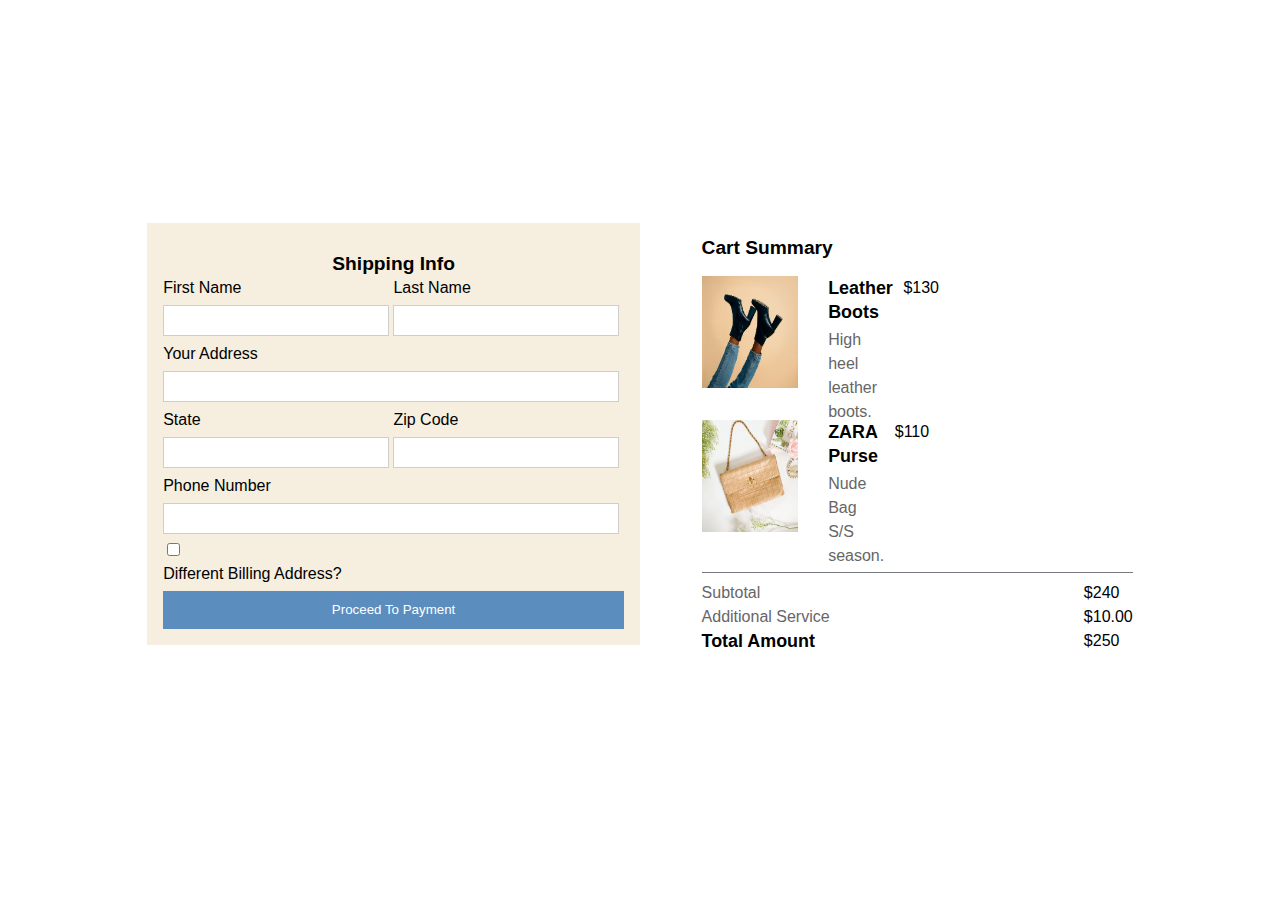
==== commit e4b77947: "fixed css" ====
--- a/index.html
+++ b/index.html
@@ -81,7 +81,7 @@
       </main>
       <aside id="cart">
          <section id="cart-header">
-            <h3>Cart cart</h3>
+            <h3>Cart Summary</h3>
          </section>
          <section id="cart-items">
             <ol>
@@ -90,7 +90,7 @@
                   <img src="assets/images/pexels-photo-8888234.jpeg" alt="leather-boots"/>
                   </a>
                   <h4 class="item-name">Leather Boots</h4>
-                  <p class="item-size">High heel leather boots.</p>
+                  <h5 class="item-size">High heel leather boots.</h5>
                   <p class="item-price">$130</p>
                </li>
                <li>
--- a/assets/css/style.css
+++ b/assets/css/style.css
@@ -5,11 +5,13 @@
 a,abbr,acronym,address,applet,article,aside,audio,b,big,blockquote,body,canvas,caption,center,cite,code,dd,del,details,dfn,div,dl,dt,em,embed,fieldset,figcaption,figure,footer,form,h1,h2,h3,h4,h5,h6,header,hgroup,html,i,iframe,img,ins,kbd,label,legend,li,mark,menu,nav,object,ol,output,p,pre,q,ruby,s,samp,section,small,span,strike,strong,sub,cart,sup,table,tbody,td,tfoot,th,thead,time,tr,tt,u,ul,var,video{margin:0;padding:0;border:0;font:inherit;vertical-align:baseline}article,aside,details,figcaption,figure,footer,header,hgroup,personal-info,menu,nav,section{display:block}html,.linter{line-height:1}body{line-height:inherit}ol,ul{list-style:none}blockquote,q{quotes:none}blockquote:after,blockquote:before,q:after,q:before{content:'';content:none}table{border-collapse:collapse;border-spacing:0}
 /* stylelint-enable */
 
-/* Begin site styles below */
+/* STYILING THE PAGE */
 
 * {
   box-sizing: border-box;
 }
+
+/* THE FORM FIELDS STYLE */
 
 ol {
         width: 100%;
@@ -29,7 +31,7 @@
 
 
 html {
-  font-family: 'Segoe UI', Tahoma, Geneva, Verdana, sans-serif;
+  font-family: 'Trebuchet MS', 'Lucida Sans Unicode', 'Lucida Grande', 'Lucida Sans', Arial, sans-serif, 'Gill Sans MT', Calibri, 'Trebuchet MS', sans-serif;
   line-height: 1.5em; 
   height: 100%;
 }
@@ -39,19 +41,13 @@
   min-height: 100%;
 }
 
-h1 {
-  font-size: 1.8em; 
-  font-weight: bold;
-}
-
 h2 {
-  font-size: 1.375em; /* 22px / 16px = 1.375em */
-  padding-bottom: 0.5em; /* 8/16px*/
-  
+  padding-bottom: 0.5em;
+  font-size: 1.35em;
 }
 
 h3 {
-  font-size: 1.25em; /* 20px / 16px = 1.25em */
+  font-size: 1.20em; 
   font-weight: bold;
   display: flex;
   flex-direction: column;
@@ -65,7 +61,7 @@
 }
 
 h5 {
-    font-size: 1em;
+  font-size: 1em;
   font-weight:  500;
   color: #666;
 }
@@ -75,6 +71,8 @@
     padding: 1rem;
     margin-bottom: 2rem;
 }
+
+/* FOT THE DIFFERENT BILLING ADDRESS */
 .answer { display:none }
 
 input,
@@ -84,26 +82,21 @@
   padding-bottom: 0.3rem;
 }
 
-input,
-select,
-button{ 
+input{ 
   background-color: inherit;
-  font-size: inherit;
-  font-family: inherit;
+  font-size: 0.8rem;
+  font-family: Arial, Helvetica, sans-serif, Times, serif, 'Arial Narrow', Arial, sans-serif;
   line-height: inherit;
-  padding-bottom: 0;
   border: 1px solid rgb(207, 205, 205);
   border-radius: 0;
   background-color: white;
-}
-input,select {
   width: 50%;
-  margin-bottom: 0.5em; /* 8/16px*/
-  padding: 0.1875em; /* 3/16px*/
+  margin-bottom: 0.5em; 
+  padding: 0.19em; 
 }
 
 button{
-  padding: 0.3125em 0.625em ; /* 5px/16px  and 10px/16px*/
+  padding: 0.7rem 0.7em; 
   background-color: #5b8dbf;
   border: none;
   color: white;
@@ -130,11 +123,11 @@
   width: auto;
 }
 
-.checkbox-field,
+/* .checkbox-field,
 .radio-field {
   display: flex;
   align-items: baseline;
-}
+} */
 
 /* nav[aria-hidden="true"],
 aside[aria-hidden="true"],
@@ -182,47 +175,42 @@
 
 #cart-header,
 #cart-items{
-  margin-bottom: 0.5em; /* 8/16px */
+  margin-bottom: 0.5em;
 }
 
 #cart-header {
   display: flex;
   justify-content: space-between;
-  /* padding-top: 5rem; */
-}
-#cart-items p {
-  font-size: 0.875em;
-  color: #666;
-}
-
+  margin-bottom: 1rem;
+}
 
 #cart-footer{
-  border-top: 1px solid  #aaa;
+  border-top: 1px solid  #777b80;
   padding-top: 0.5em;
 }
 
-a {
+/* a {
   text-decoration: none;
   color: inherit;
-}
-
-figure {
+} */
+
+/* figure {
   display: flex;
   flex-direction: column;
   align-items: center;
-}
-
-
-.nav-complete-page {
+} */
+
+
+/* .nav-complete-page {
   color: rgb(63,127,128);
-}
-
-form {
+} */
+
+/* form {
   display: grid;
   grid-gap: 1.5em;
-}
-
-fieldset[name="buttons"] {
+} */
+
+/* fieldset[name="buttons"] {
   display: flex;
   justify-content: space-between;
   background-color: inherit;
@@ -258,7 +246,7 @@
 
 input:focus {
   background-color: #f3f5f9;
-}
+} */
 
 img {
 	height: 7rem;
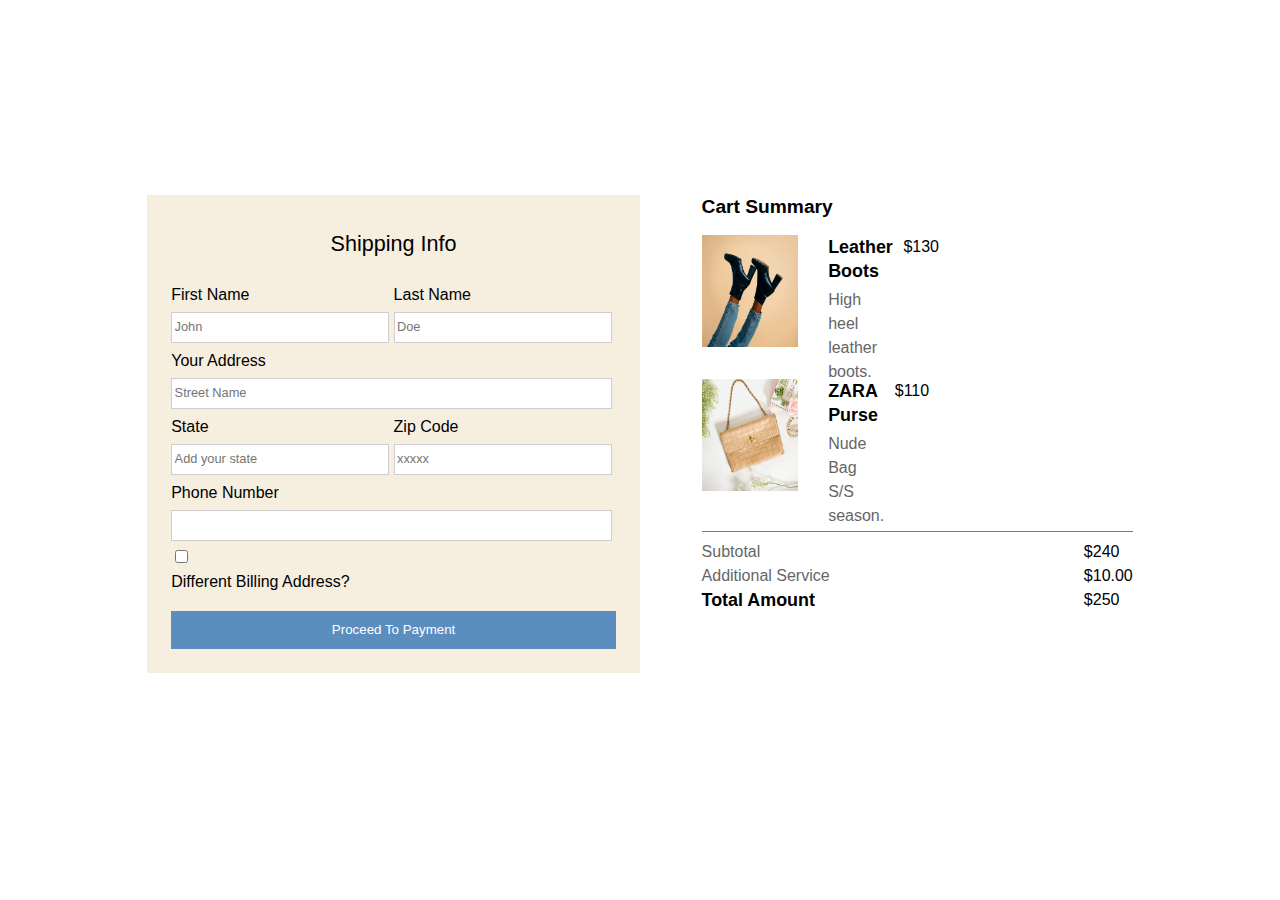
==== commit 20bdbec4: "added placeholders" ====
--- a/index.html
+++ b/index.html
@@ -9,29 +9,29 @@
    </head>
    <body>
       <main id="personal-info">
-         <h3>Shipping Info</h3>
+         <h2>Shipping Info</h2>
          <form name="shipping-info" action="payment/" aria-labelledby="form-label">
             <fieldset>
             <ol>
                <li>
                   <label for="full-name">First Name</label>
-                  <input type="text" name="full-name" id="full-name" title="Enter your name" required/>
+                  <input type="text" name="full-name" id="full-name" title="Enter your name" placeholder="John" required/>
                </li>
                <li>
                   <label for="last-name" >Last Name</label>
-                  <input type="text" name="last-name" id="last-name" title="Enter your surname" required/>
+                  <input type="text" name="last-name" id="last-name" title="Enter your surname" placeholder="Doe"/>
                </li>
                <li id="twin">
                   <label for="last-name" >Your Address</label>
-                  <input type="text" name="address" id="address" title="Enter your full address " required/>
+                  <input type="text" name="address" id="address" title="Enter your full address" placeholder="Street Name" required/>
                </li>
                <li>
                   <label for="zip">State</label>
-                  <input type="text" title="Enter your state" name="state" id="state" required/>
+                  <input type="text" title="Enter your state" name="state" id="state" required placeholder="Add your state" />
                </li>
                <li>
                   <label for="zip">Zip Code</label>
-                  <input type="text" pattern="[0-9]{5}" title="Five digit zip code" name="zip" id="zip" required/>
+                  <input type="text" pattern="[0-9]{5}" title="Five digit zip code" name="zip" id="zip" required placeholder="xxxxx" />
                </li>
                <li id="twin">
                   <label for="phone-number" >Phone Number</label>
--- a/assets/css/style.css
+++ b/assets/css/style.css
@@ -29,7 +29,6 @@
     width: 99%;
 }
 
-
 html {
   font-family: 'Trebuchet MS', 'Lucida Sans Unicode', 'Lucida Grande', 'Lucida Sans', Arial, sans-serif, 'Gill Sans MT', Calibri, 'Trebuchet MS', sans-serif;
   line-height: 1.5em; 
@@ -44,15 +43,17 @@
 h2 {
   padding-bottom: 0.5em;
   font-size: 1.35em;
+  display: flex;
+  flex-direction: column;
+  align-items: center;
+  margin-top: 0.8rem;
+  margin-bottom: 1rem;
 }
 
 h3 {
   font-size: 1.20em; 
   font-weight: bold;
-  display: flex;
-  flex-direction: column;
-  align-items: center;
-  margin-top: 0.8rem;
+  
 }
 
 h4 {
@@ -68,7 +69,7 @@
 
 #personal-info {
     background-color: #f6eede;
-    padding: 1rem;
+    padding: 1.5rem;
     margin-bottom: 2rem;
 }
 
@@ -96,6 +97,7 @@
 }
 
 button{
+  margin-top: 0.8rem;
   padding: 0.7rem 0.7em; 
   background-color: #5b8dbf;
   border: none;
